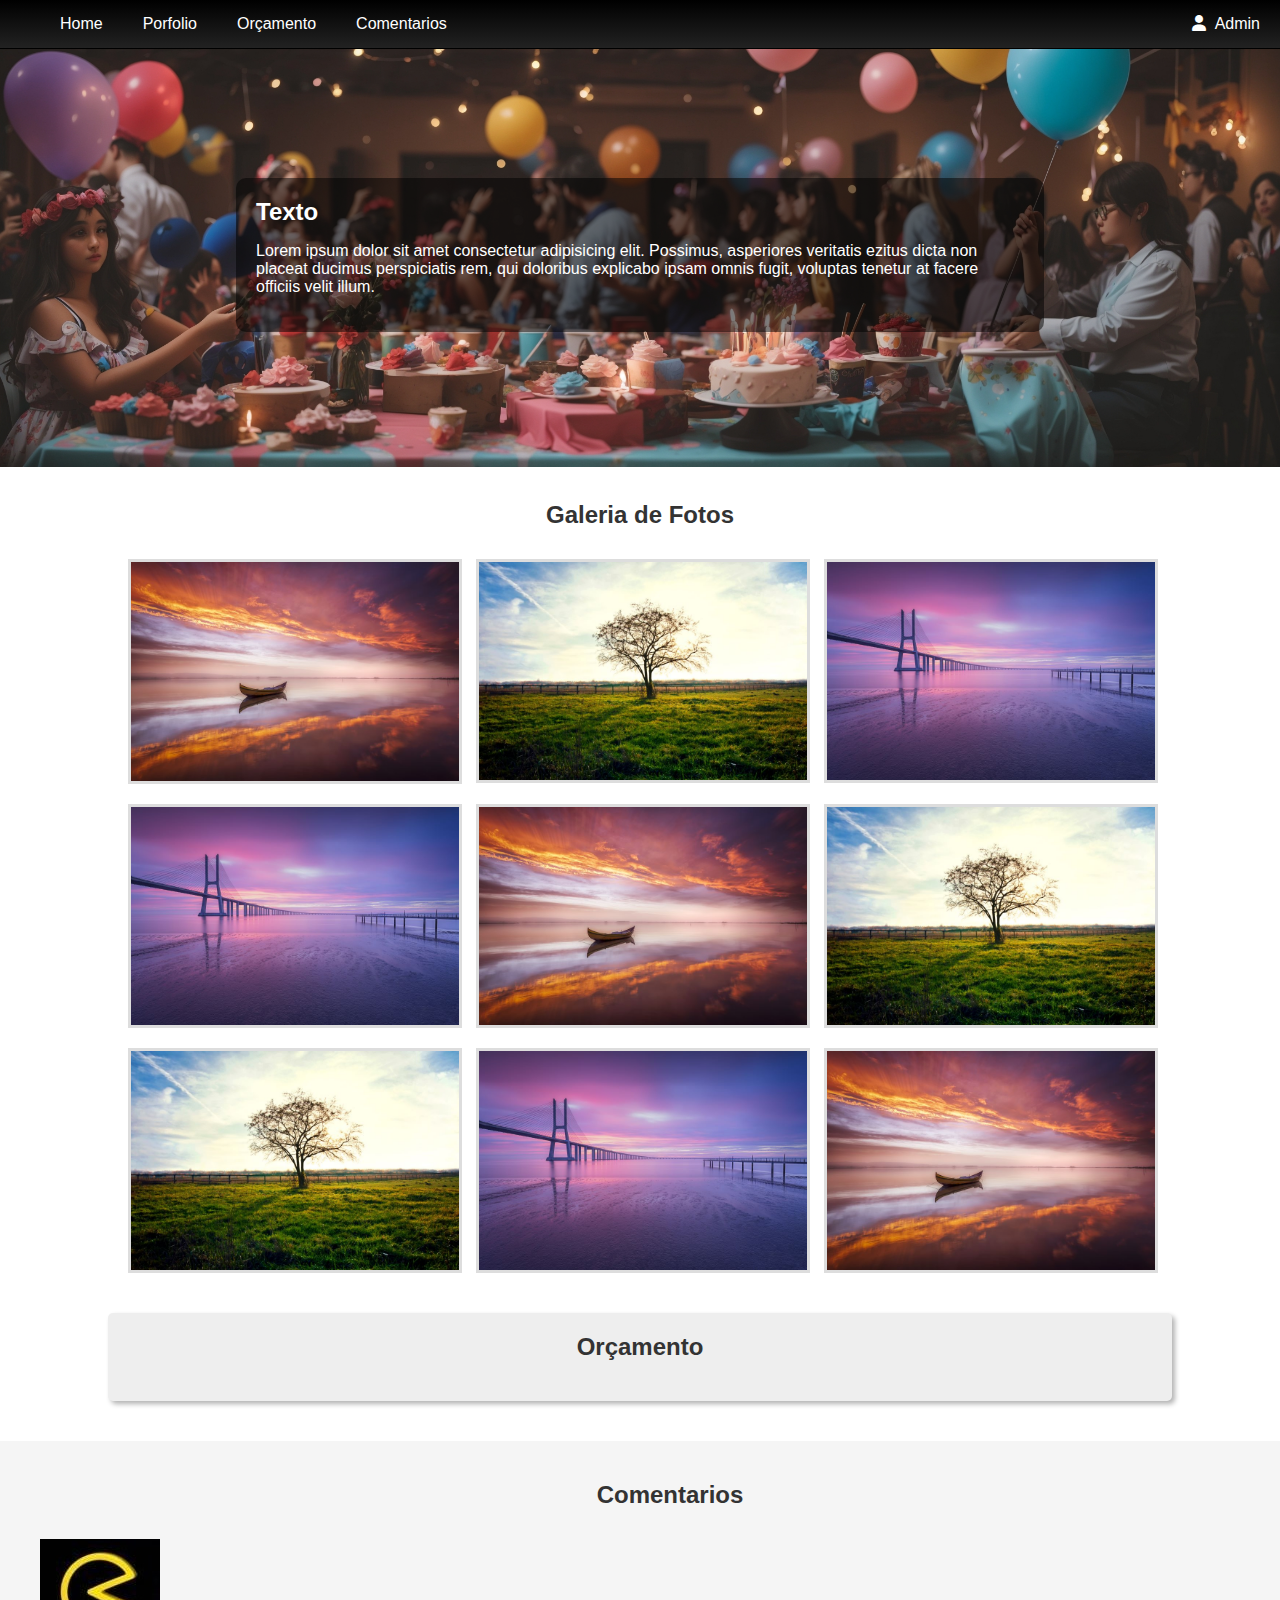
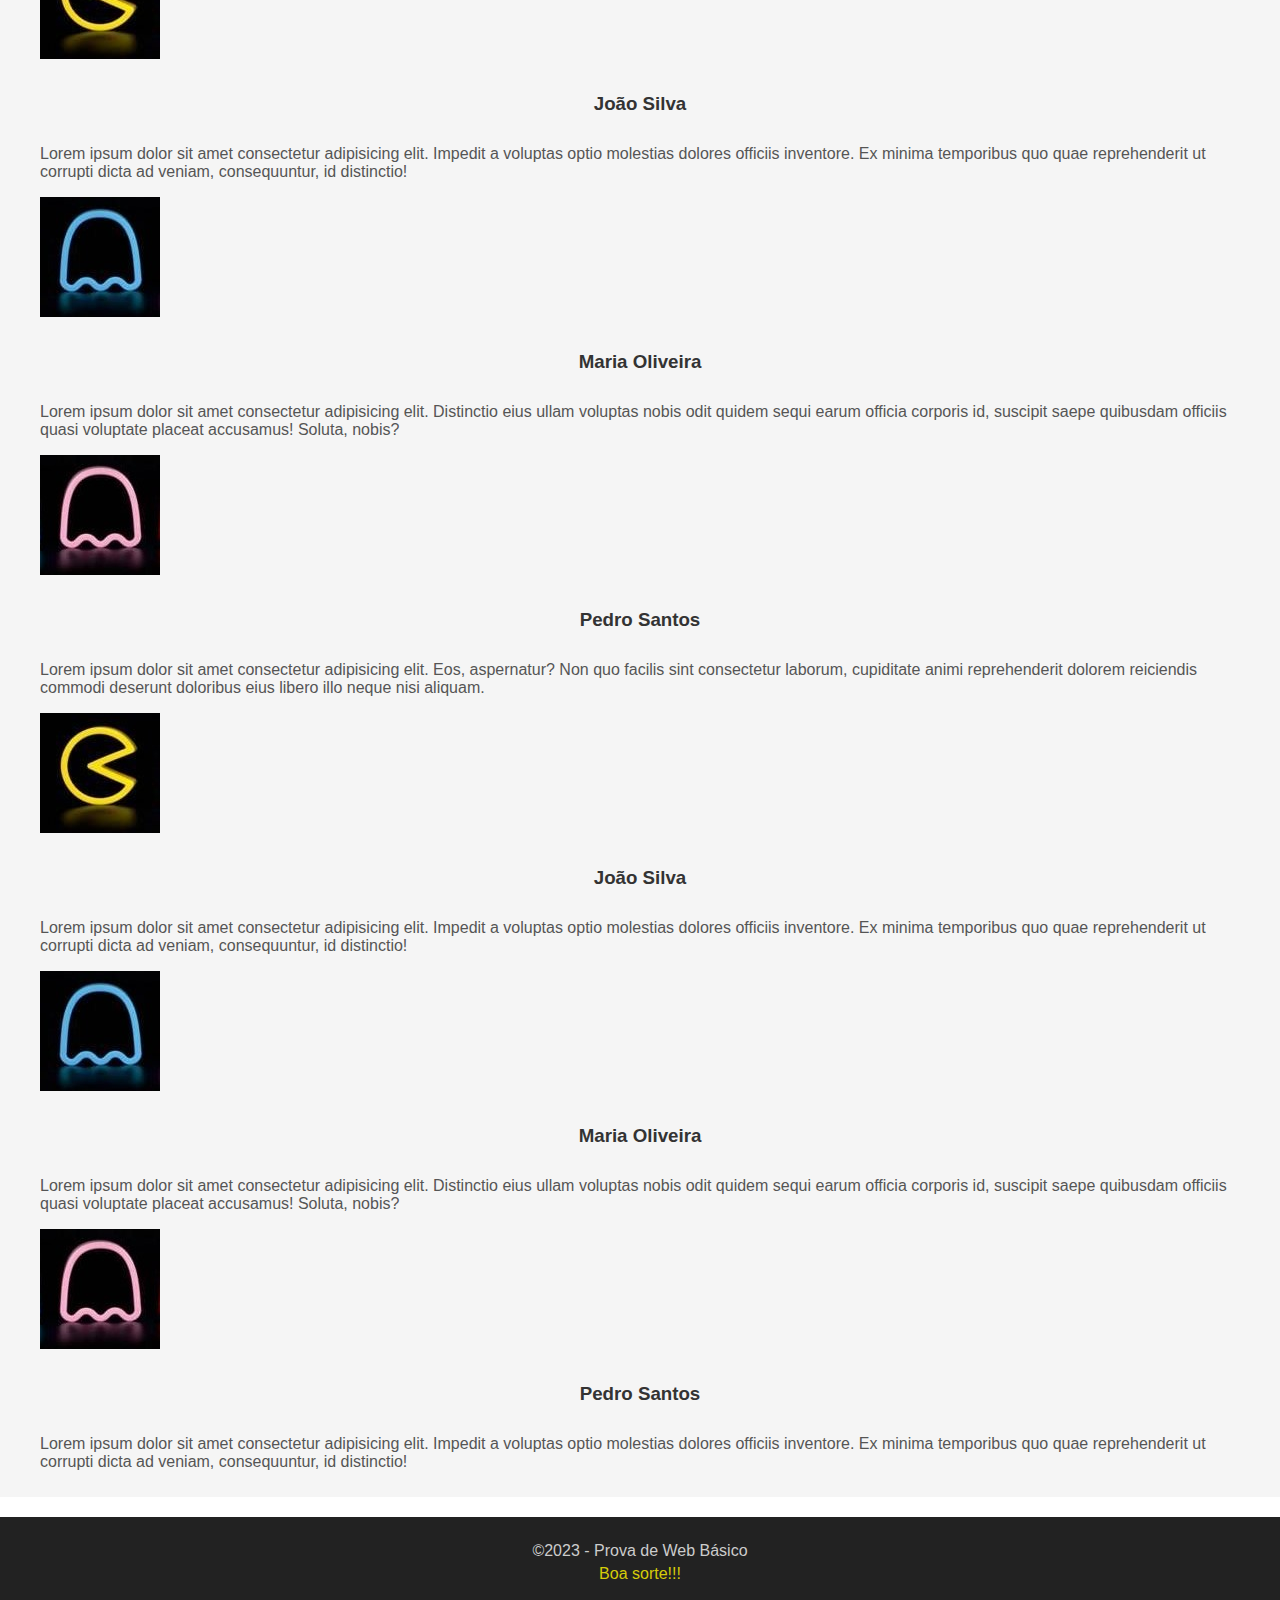
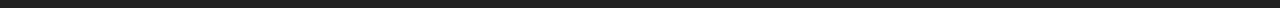
==== index.html @ b3db31af "Commit Inicial" ====
<!DOCTYPE html>
<html lang="pt-br">
<head>
    <meta charset="UTF-8">
    <meta name="viewport" content="width=device-width, initial-scale=1.0">
    <title>Banner</title>
    <link rel="stylesheet" href="https://cdnjs.cloudflare.com/ajax/libs/font-awesome/6.0.0-beta3/css/all.min.css">
    <link rel="stylesheet" href="style.css">
</head>
<body  id="inicio">
    <header>
        <nav>
            <ul>
                <a href="#inicio"><li>Home</li></a>
                <a href="#portfolio"><li>Porfolio</li></a>
                <a href="#orcamento"><li>Orçamento</li></a>
                <a href="#comentarios"><li>Comentarios</li></a>
                <a href="#login" id="btnLogin"><li><i class="fa fa-user"></i> &nbsp;Admin</li></a>
            </ul>
        </nav>
    </header>
<main>
    <section class="slideshow">
        <div class="slides">
            <div class="slide">
                <img src="./img/imagem1.jpg" alt="Imagem 1">
                <div class="texto">
                    <h2>Texto</h2>
                    <P>
                        Lorem ipsum dolor sit amet consectetur adipisicing elit. Possimus, asperiores veritatis ezitus dicta non placeat ducimus perspiciatis rem, qui doloribus explicabo ipsam omnis fugit, voluptas tenetur at facere officiis velit illum.
                    </P>
                </div>
            </div>
            <div class="slide">
                <img src="./img/imagem2.jpg" alt="Imagem 2">
                    <div class="texto">
                        <h2>Texto</h2>
                        <P>
                            Lorem ipsum dolor sit amet consectetur adipisicing elit. Possimus, asperiores veritatis dicta non placeat ducimus perspiciatis rem, qui doloribus explicabo ipsam omnis fugit, voluptas tenetur at facere officiis velit illum.
                        </P>
                    </div>
            </div>
            <div class="slide">
                <img src="./img/imagem3.jpg" alt="Imagem 3">
                    <div class="texto">
                        <h2>Texto</h2>
                        <P>
                            Lorem ipsum dolor sit amet consectetur adipisicing elit. Possimus, asperiores veritatis dicta non placeat ducimus perspiciatis rem, qui doloribus explicabo ipsam omnis fugit, voluptas tenetur at facere officiis velit illum.
                        </P>
                    </div>
            </div>
        </div>
    </section>
    <section id="portfolio">
        <h2>Galeria de Fotos</h2>
        <div class="gallery">
            <img src="./img/img1.jpg" alt="Foto 1">
            <img src="./img/img2.jpg" alt="Foto 2">
            <img src="./img/img3.jpg" alt="Foto 3">
            <img src="./img/img3.jpg" alt="Foto 3">
            <img src="./img/img1.jpg" alt="Foto 1">
            <img src="./img/img2.jpg" alt="Foto 2">
            <img src="./img/img2.jpg" alt="Foto 2">
            <img src="./img/img3.jpg" alt="Foto 3">
            <img src="./img/img1.jpg" alt="Foto 1">
        </div>
    </section>
    <section id="orcamento">
        <h2>Orçamento</h2>
        <form onsubmit="enviarOrcamento()">
            <!-- 
               -                 
               - Avaliação HTML: Form de orçamentos               
               -
             -->
        </form>
    </section>
    <section id="comentarios">
        <h2>Comentarios</h2>
        <div class="comentario">
            <img src="./img/pacman_v1.jpg" alt="Pessoa 1">
            <div class="textoComentario">
                <h3>João Silva</h3>
                <p>Lorem ipsum dolor sit amet consectetur adipisicing elit. Impedit a voluptas optio molestias dolores officiis inventore. Ex minima temporibus quo quae reprehenderit ut corrupti dicta ad veniam, consequuntur, id distinctio!</p>
            </div>
        </div>
        <div class="comentario">
            <img src="./img/pacman_v2.jpg" alt="Pessoa 2">
            <div class="textoComentario">
                <h3>Maria Oliveira</h3>
                <p>Lorem ipsum dolor sit amet consectetur adipisicing elit. Distinctio eius ullam voluptas nobis odit quidem sequi earum officia corporis id, suscipit saepe quibusdam officiis quasi voluptate placeat accusamus! Soluta, nobis?</p>
            </div>
        </div>
        <div class="comentario">
            <img src="./img/pacman_v3.jpg" alt="Pessoa 3">
            <div class="textoComentario">
                <h3>Pedro Santos</h3>
                <p>Lorem ipsum dolor sit amet consectetur adipisicing elit. Eos, aspernatur? Non quo facilis sint consectetur laborum, cupiditate animi reprehenderit dolorem reiciendis commodi deserunt doloribus eius libero illo neque nisi aliquam.</p>
            </div>
        </div>
        <div class="comentario">
            <img src="./img/pacman_v1.jpg" alt="Pessoa 1">
            <div class="textoComentario">
                <h3>João Silva</h3>
                <p>Lorem ipsum dolor sit amet consectetur adipisicing elit. Impedit a voluptas optio molestias dolores officiis inventore. Ex minima temporibus quo quae reprehenderit ut corrupti dicta ad veniam, consequuntur, id distinctio!</p>
            </div>
        </div>
        <div class="comentario">
            <img src="./img/pacman_v2.jpg" alt="Pessoa 2">
            <div class="textoComentario">
                <h3>Maria Oliveira</h3>
                <p>Lorem ipsum dolor sit amet consectetur adipisicing elit. Distinctio eius ullam voluptas nobis odit quidem sequi earum officia corporis id, suscipit saepe quibusdam officiis quasi voluptate placeat accusamus! Soluta, nobis?</p>
            </div>
        </div>
        <div class="comentario">
            <img src="./img/pacman_v3.jpg" alt="Pessoa 3">
            <div class="textoComentario">
                <h3>Pedro Santos</h3>
                <p>Lorem ipsum dolor sit amet consectetur adipisicing elit. Impedit a voluptas optio molestias dolores officiis inventore. Ex minima temporibus quo quae reprehenderit ut corrupti dicta ad veniam, consequuntur, id distinctio!</p>
            </div>
        </div>
    </section>
    <dialog id="login">
        <form>
            <h2 class="flex-p100">Login</h2>
                <label class="flex-p20" for="usuario"> Usuario:</label>
                <input class="flex-p70" type="text" name="usuario" id="usuario">
                <label class="flex-p20" for="senha"> Senha: </label>
                <input class="flex-p70" type="password" name="senha" id="senha">
                <button type="button" id="btnFechar">Sair</button>
                <button type="button" onclick="logar()">Entrar</button>
        </form>
    </dialog>
</main>
<footer>
    <p>&copy;2023 -  Prova de Web Básico</p>
    <p>Boa sorte!!!</p>
</footer>
<script src="./script.js"></script>
</body>
</html>
---- style.css ----
/* Geral */
body {
    margin: 0;
    padding: 0;
    font-family: Arial, sans-serif;
    color: #555;
    padding-top: 40px;
}     

h1, h2, h3, h4, h5, h6{
    color: #333;
    text-align: center;
    margin: 30px;
    padding: 0;
}

form{
    display: flex;
    justify-content: space-around;
    flex-wrap: wrap;
    flex-direction: row;
    align-items: center;
}

input, select, textarea {
    flex-grow: 1;
    flex-basis: 400px;
    padding: 10px;
    border: 1px solid #ccc;
    border-radius: 5px;
    margin: 5px;
}

textarea{
    flex-basis: 100%;
    min-height: 100px;
}

.flex-800{ flex-basis: 800px; }

.flex-300{ flex-basis: 300px; }

.flex-p100{ flex-basis: 100%; }

.flex-p70{ flex-basis: 70%; }

.flex-p20{ flex-basis: 20%; }

button {
    flex-grow: 1;
    background-color: #007bff;
    color: #fff;
    border: none;
    padding: 10px 20px;
    margin: 5px;
    cursor: pointer;
}

button:hover { background-color: #0056b3; }

button[type="reset"]{ background-color: #f5b049; }

button[type="reset"]:hover{ background-color: #ac7727; }
/*Fim Geral*/
/* Início Menu */
nav ul{
    display: flex;
    background-color: #111;
    background-image: linear-gradient(to bottom, #000, #222);
    margin: 0;
    border-bottom: 1px solid #000;
    position: fixed;
    top: 0px;
    left: 0px;
    right: 0px;
    z-index: 9999;
}

ul a li{
    display: inline-block;
    color: #fff;
    padding: 15px 20px;
    transition: padding 0.2s ease-in-out;
}

ul a li:hover{
    background-image: linear-gradient(to top, #000, #222);
}

ul a:last-child{
    margin-left: auto;
}

ul a li.shrink{
    padding: 8px 20px;
}
/* Fim Menu */
/* Início Slideshow */
.slideshow {
    overflow: hidden; /*Oculta o que não estiver sendo visto*/
    width: 100%;
    margin: 0 auto;
}

.slides {
    display: flex;
}

.slide {
    flex-basis: 100%;
    flex-grow: 0;
    flex-shrink: 0;
    position: relative;
    align-items: center;
    justify-content: center;
    animation: slide 15s infinite ease-in-out;
}

@keyframes slide{
      0%{left: 0px} 
     20%{left: 0px}
     30%{left: -100%}
     50%{left: -100%}
     60%{left: -200%}
     90%{left: -200%}
    100%{left: 0px}
}

.slideshow img {
    width: 100%;
}

.texto{
    position: absolute;
    top: 50%;    
    left: 50%;
    transform: translate(-50%, -50%);
    border-radius: 10px;
    width: 60%;
    min-width: 400px;
    background-color: rgba(0, 0, 0, 0.5);
    color: #fff;
    padding: 20px;
}
.texto h2{
    color: #FFF;
    text-align: start;
    margin: 0px;
    margin-bottom: 10px;
}
/* Fim Slideshow */
/* Início Porfolio */
#portfolio {
    max-width: 80%;
    margin: 0px auto;
    background-color: #fff;
}

.gallery {
    display: grid;
    grid-template-columns: repeat(auto-fill, minmax(300px, 1fr));
    gap: 20px;
}

.gallery img {
    width: 100%;
    max-height: 100%;
    object-fit: cover;
    border: 3px solid #ddd;
    transition: transform 0.5s, box-shadow 0.5s, border 0.5s;
}

.gallery img:hover {
    transform: scale(1.2);
    box-shadow: 0px 0px 5px rgba(0, 0, 0, 0.8);
    border: 3px solid #FFF;
}
/*Fim Portfolio */
/* Início Orçamento */
#orcamento {
    max-width: 80%;
    background-color: #eee;
    margin: 40px auto;
    padding: 20px;
    box-shadow: 3px 3px 5px rgba(0, 0, 0, 0.3);
    border-radius: 5px;
}

#orcamento h2{
    margin: 0;
    margin-bottom: 20px;
    padding: 0;
}


/* Fim Orçamento */
/* Início Comentários / Depoimentos */
#comentarios {
    max-width: 100%;
    background-color: #f5f5f5;
    margin: 0px auto;
    margin-bottom: 20px;
    padding: 10px 40px;
    display: ; /* Parte da avaliação de CSS */ 
    flex-wrap: ; /* Parte da avaliação de CSS */ 
    justify-content: ; /* Parte da avaliação de CSS */    
}
#comentarios h2{ width: 100%;}

/** 
 * 
 * Avaliação: CSS seção de comentários
 * 
 **/

/* Fim Comentários / Depoimentos */
/* início Modal*/
dialog{
    width: 40%;
    min-width: 300px;
    padding: 0px 30px 20px 30px;
    border: 0px;
    border-radius: 10px;
    box-shadow: 5px 5px 10px rgba(0, 0, 0, 0.5);
}

#btnFechar{ background-color: #f5b049; }

#btnFechar:hover{ background-color: #ac7727; }

dialog button{ margin-top: 20px;}

dialog::backdrop{
    background-color: rgba(0, 0, 0, 0.6);
    backdrop-filter: blur(10px);
}

dialog label.erro{
    display: inline-block;
    width: calc(100% - 20px);
    padding: 10px;
    border-bottom-left-radius: 10px;
    border-bottom-right-radius: 10px;
    background-color: rgb(255, 190, 190);
    color: rgb(86, 2, 2);
    text-align: center;
}
/* Fim Modal*/
/* Início Footer*/
footer{
    background-color: #222;
    color: #ccc;
    padding: 20px 0px;
    text-align: center;
}

footer p{ margin: 5px; }

footer p:nth-child(2){ color: rgb(214, 204, 9);}
/* Fim Footer */
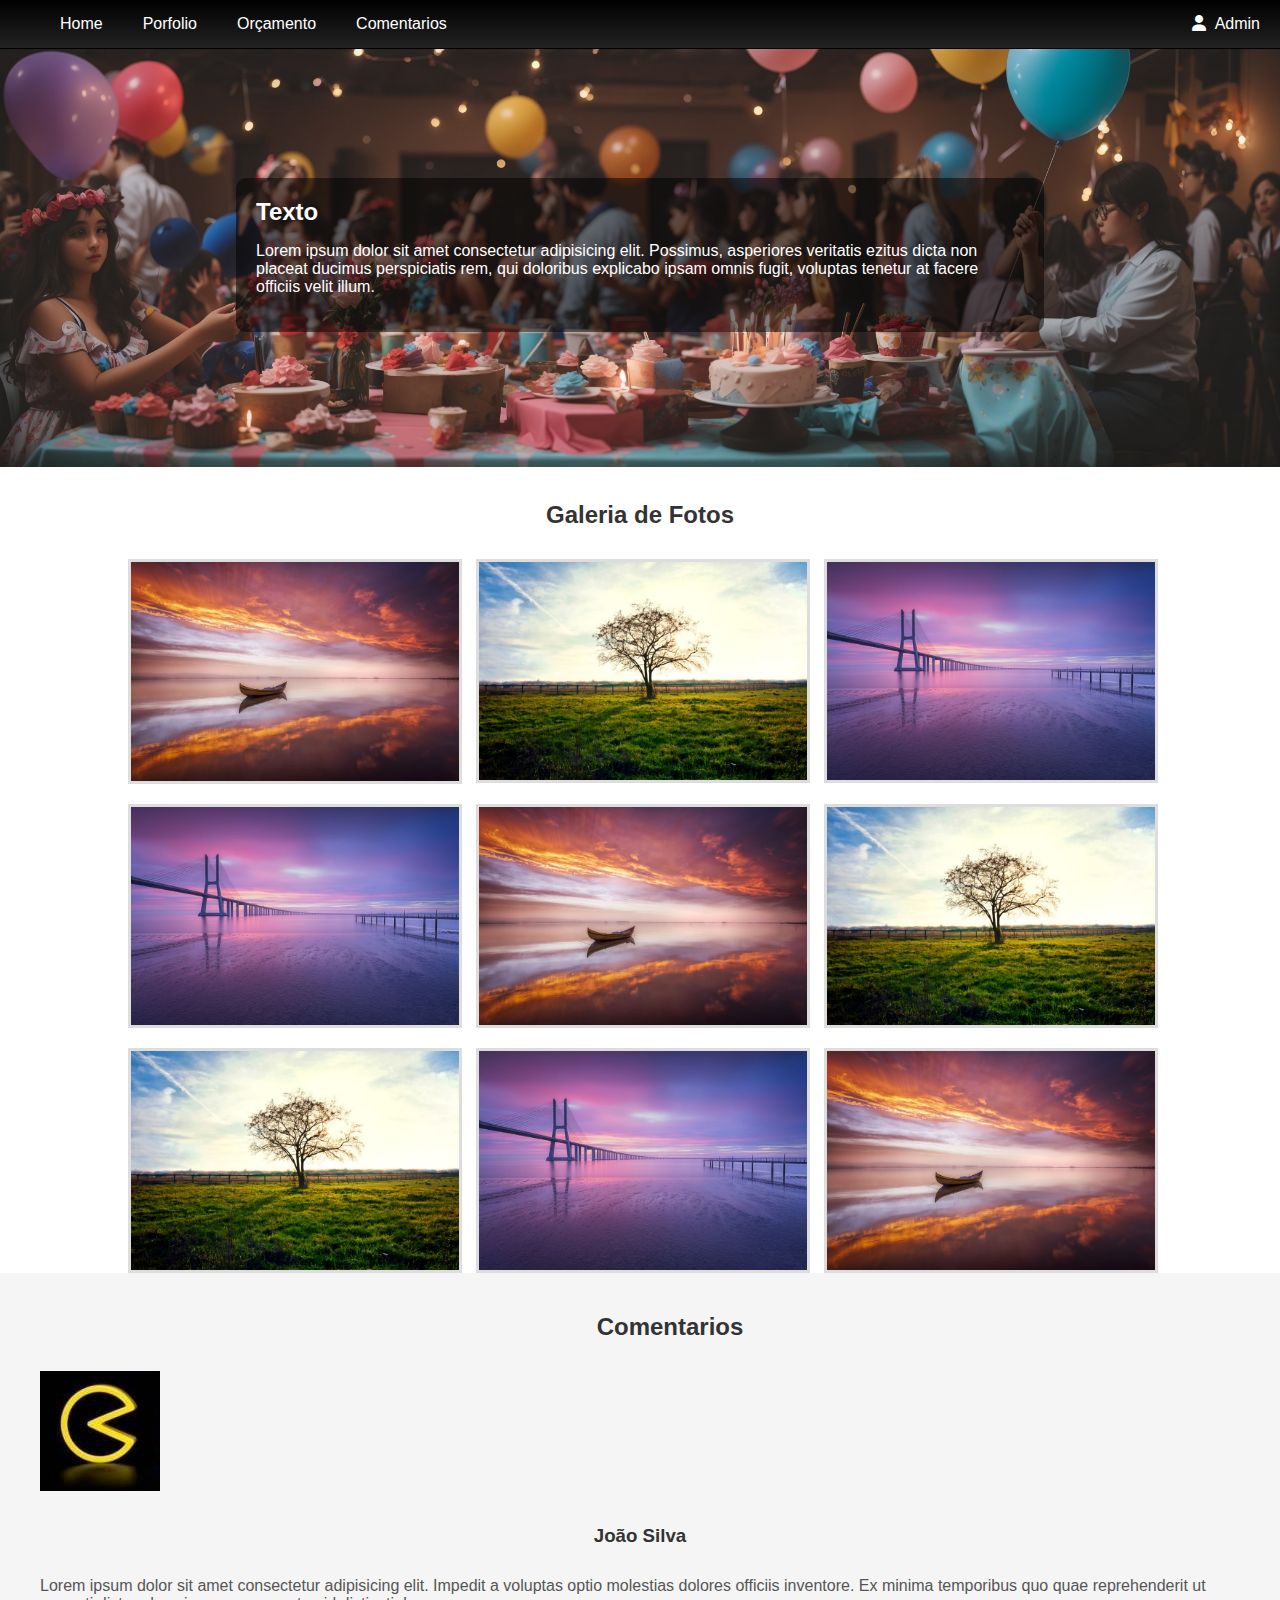
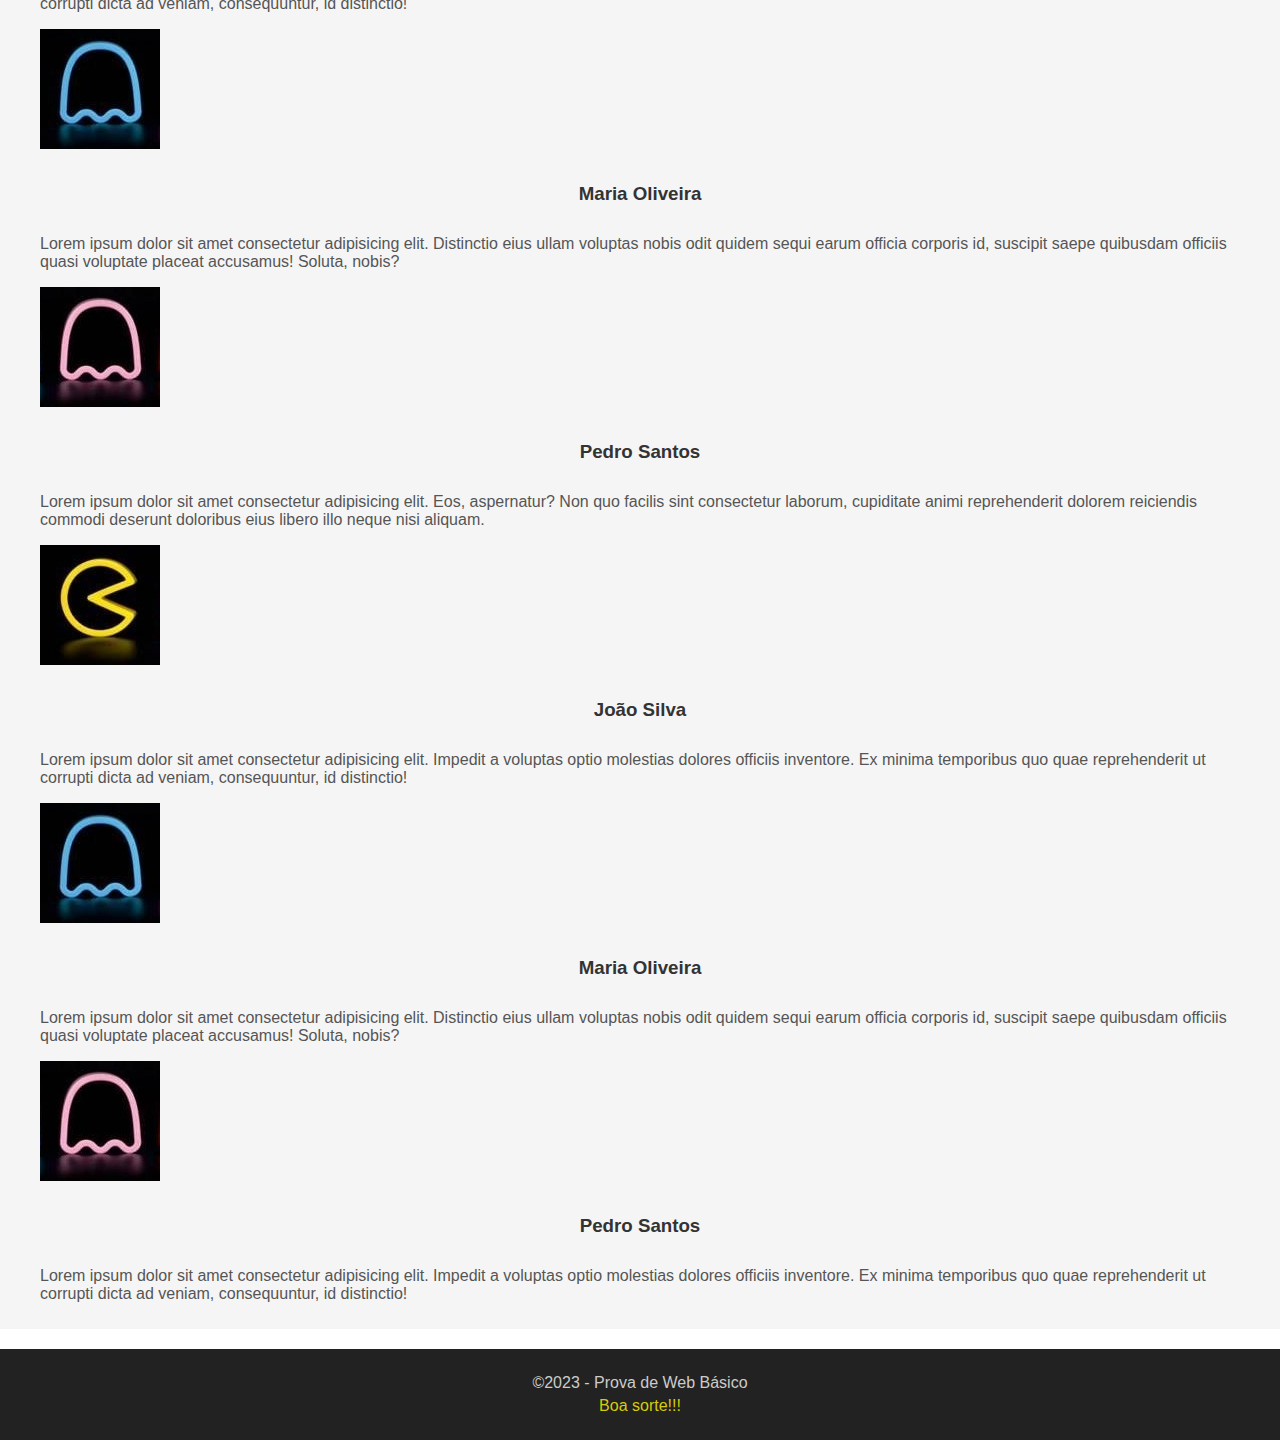
==== commit 5faa4f72: "Update" ====
--- a/index.html
+++ b/index.html
@@ -65,8 +65,7 @@
             <img src="./img/img1.jpg" alt="Foto 1">
         </div>
     </section>
-    <section id="orcamento">
-        <h2>Orçamento</h2>
+    
         <form onsubmit="enviarOrcamento()">
             <!-- 
                -                 
@@ -74,7 +73,7 @@
                -
              -->
         </form>
-    </section>
+    
     <section id="comentarios">
         <h2>Comentarios</h2>
         <div class="comentario">
@@ -138,4 +137,4 @@
 </footer>
 <script src="./script.js"></script>
 </body>
-</html>+</html>
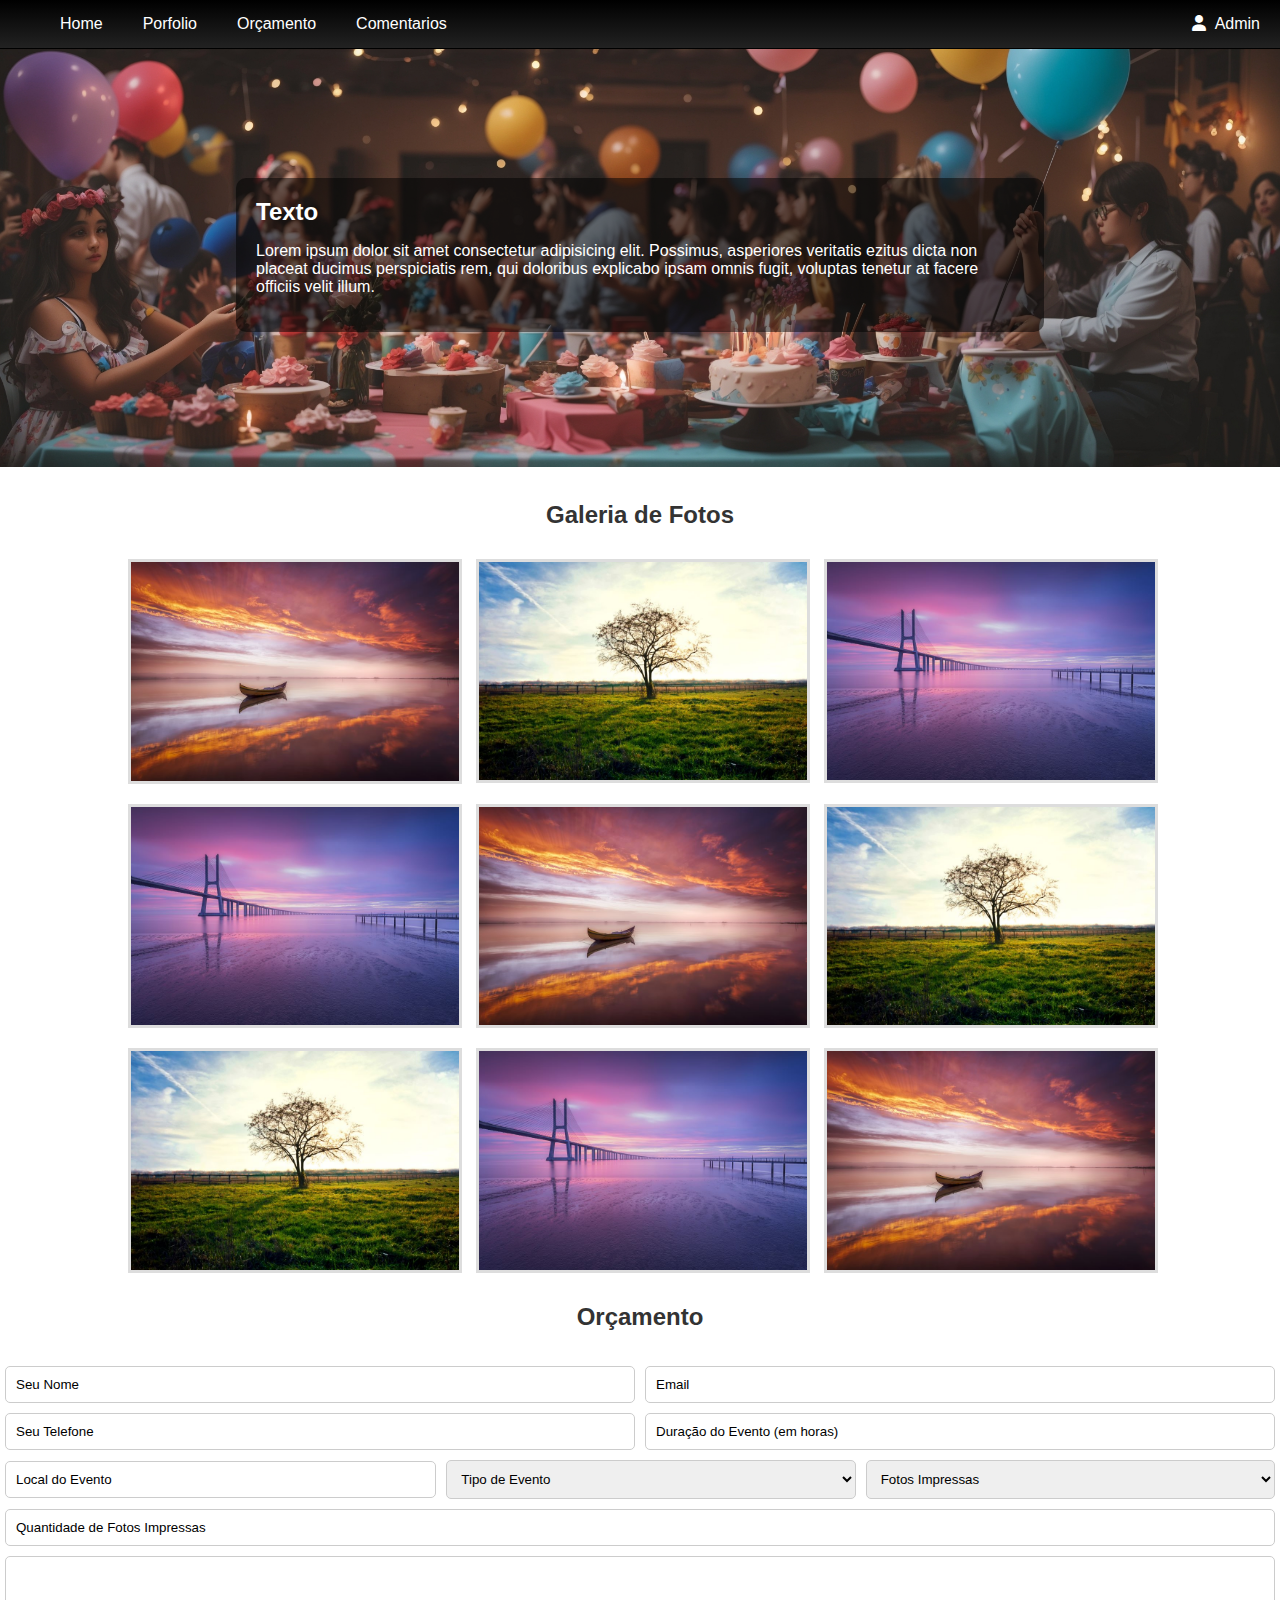
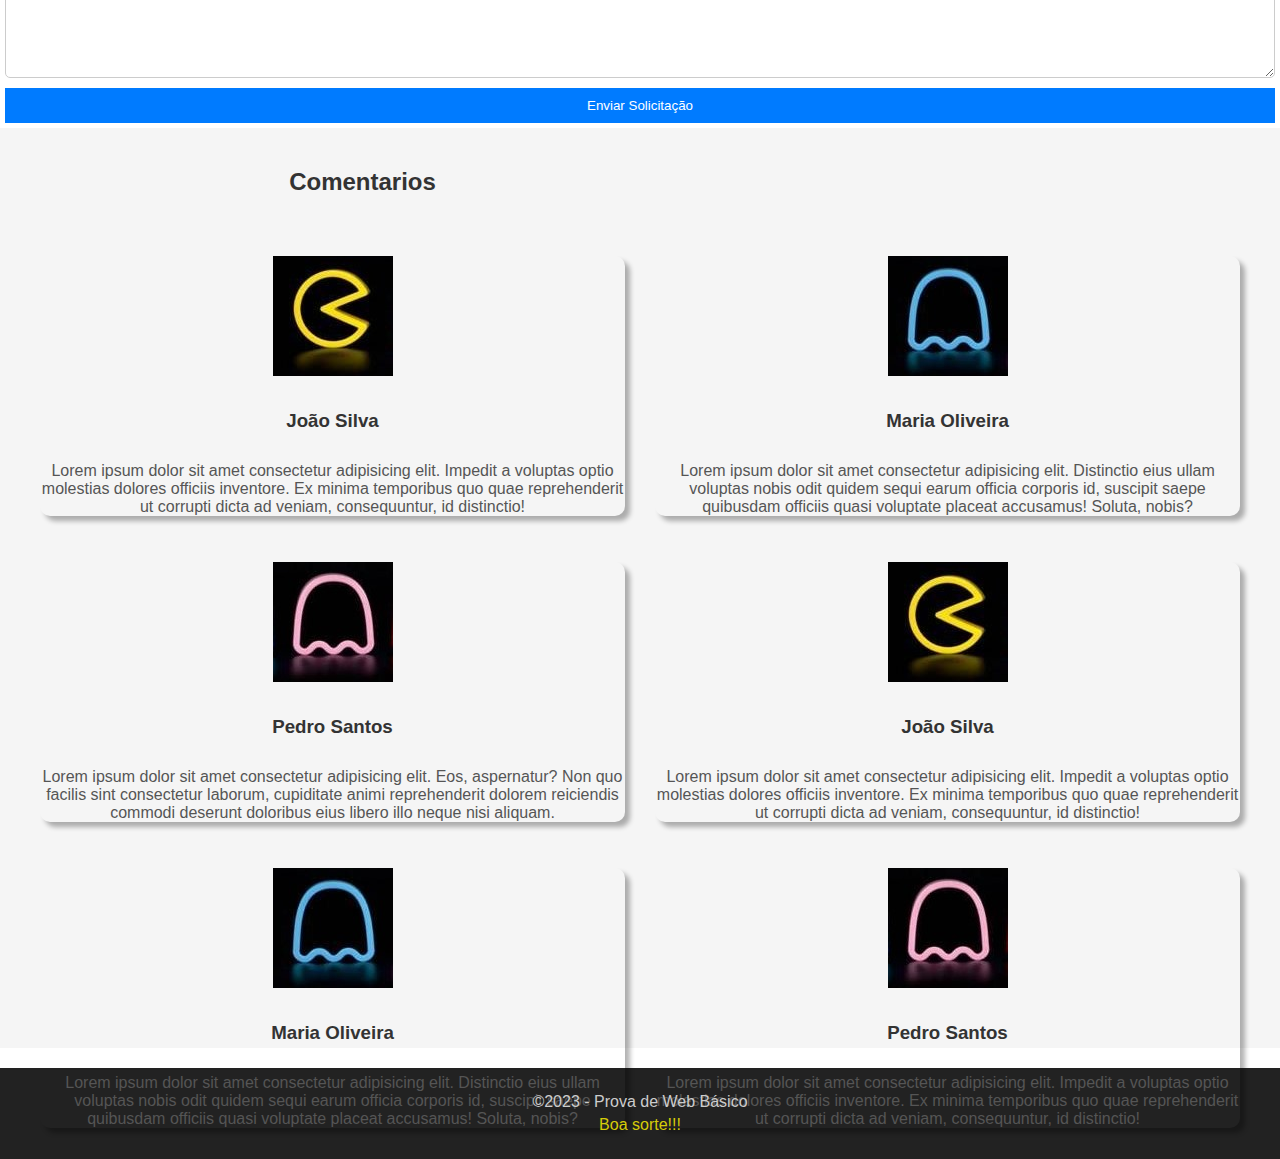
==== commit 5d8bd8f3: "alteração" ====
--- a/index.html
+++ b/index.html
@@ -65,55 +65,69 @@
             <img src="./img/img1.jpg" alt="Foto 1">
         </div>
     </section>
-    
+    <h2>Orçamento</h2>
         <form onsubmit="enviarOrcamento()">
-            <!-- 
-               -                 
-               - Avaliação HTML: Form de orçamentos               
-               -
-             -->
+            <input type="text" name="nome" id="nome" value="Seu Nome"><br>
+            <input type="email" name="email" id="email" value="Email"><br>
+            <input type="tel" name="telefone" id="telefone" value="Seu Telefone">
+            <input type="text" name="duracao" id="duracao" value="Duração do Evento (em horas)">
+            <input type="text" name="local" id="local" value="Local do Evento">
+            <select name="tipo" id="tipo">
+                <option value="Tipo de Evento">Tipo de Evento</option>
+                <option value="Interno">Interno</option>
+                <option value="Externo">Externo</option>
+                <option value="Interno e Externo">Interno e Externo</option>
+            </select>
+            <select id="fotos">
+                <option value="Fotos Impressas">Fotos Impressas</option>
+                <option value="Sim">Sim</option>
+                <option value="Não">Não</option>
+            </select>
+            <input type="text" name="qtd" id="qtd" value="Quantidade de Fotos Impressas">
+            <textarea name="detalhes" id="detalhes" value="Detalhes adicionais"></textarea>
+            <button type="submit" value="salvar">Enviar Solicitação</button>
         </form>
     
     <section id="comentarios">
-        <h2>Comentarios</h2>
-        <div class="comentario">
-            <img src="./img/pacman_v1.jpg" alt="Pessoa 1">
+        <h2>Comentarios</h2><br>
+        <div class="comentarios">
             <div class="textoComentario">
+                <img src="./img/pacman_v1.jpg" alt="Pessoa 1">
                 <h3>João Silva</h3>
                 <p>Lorem ipsum dolor sit amet consectetur adipisicing elit. Impedit a voluptas optio molestias dolores officiis inventore. Ex minima temporibus quo quae reprehenderit ut corrupti dicta ad veniam, consequuntur, id distinctio!</p>
             </div>
         </div>
-        <div class="comentario">
-            <img src="./img/pacman_v2.jpg" alt="Pessoa 2">
+        <div class="comentarios">
             <div class="textoComentario">
+                <img src="./img/pacman_v2.jpg" alt="Pessoa 2">
                 <h3>Maria Oliveira</h3>
                 <p>Lorem ipsum dolor sit amet consectetur adipisicing elit. Distinctio eius ullam voluptas nobis odit quidem sequi earum officia corporis id, suscipit saepe quibusdam officiis quasi voluptate placeat accusamus! Soluta, nobis?</p>
             </div>
         </div>
-        <div class="comentario">
-            <img src="./img/pacman_v3.jpg" alt="Pessoa 3">
+        <div class="comentarios">
             <div class="textoComentario">
+                <img src="./img/pacman_v3.jpg" alt="Pessoa 3">
                 <h3>Pedro Santos</h3>
                 <p>Lorem ipsum dolor sit amet consectetur adipisicing elit. Eos, aspernatur? Non quo facilis sint consectetur laborum, cupiditate animi reprehenderit dolorem reiciendis commodi deserunt doloribus eius libero illo neque nisi aliquam.</p>
             </div>
         </div>
-        <div class="comentario">
-            <img src="./img/pacman_v1.jpg" alt="Pessoa 1">
+        <div class="comentarios">
             <div class="textoComentario">
+                <img src="./img/pacman_v1.jpg" alt="Pessoa 1">
                 <h3>João Silva</h3>
                 <p>Lorem ipsum dolor sit amet consectetur adipisicing elit. Impedit a voluptas optio molestias dolores officiis inventore. Ex minima temporibus quo quae reprehenderit ut corrupti dicta ad veniam, consequuntur, id distinctio!</p>
             </div>
         </div>
-        <div class="comentario">
-            <img src="./img/pacman_v2.jpg" alt="Pessoa 2">
+        <div class="comentarios">
             <div class="textoComentario">
+                <img src="./img/pacman_v2.jpg" alt="Pessoa 2">
                 <h3>Maria Oliveira</h3>
                 <p>Lorem ipsum dolor sit amet consectetur adipisicing elit. Distinctio eius ullam voluptas nobis odit quidem sequi earum officia corporis id, suscipit saepe quibusdam officiis quasi voluptate placeat accusamus! Soluta, nobis?</p>
             </div>
         </div>
-        <div class="comentario">
-            <img src="./img/pacman_v3.jpg" alt="Pessoa 3">
+        <div class="comentarios">
             <div class="textoComentario">
+                <img src="./img/pacman_v3.jpg" alt="Pessoa 3">
                 <h3>Pedro Santos</h3>
                 <p>Lorem ipsum dolor sit amet consectetur adipisicing elit. Impedit a voluptas optio molestias dolores officiis inventore. Ex minima temporibus quo quae reprehenderit ut corrupti dicta ad veniam, consequuntur, id distinctio!</p>
             </div>
--- a/style.css
+++ b/style.css
@@ -201,20 +201,32 @@
     margin: 0px auto;
     margin-bottom: 20px;
     padding: 10px 40px;
-    display: ; /* Parte da avaliação de CSS */ 
-    flex-wrap: ; /* Parte da avaliação de CSS */ 
-    justify-content: ; /* Parte da avaliação de CSS */    
-}
-#comentarios h2{ width: 100%;}
-
-/** 
- * 
- * Avaliação: CSS seção de comentários
- * 
- **/
-
-/* Fim Comentários / Depoimentos */
-/* início Modal*/
+    display: grid; /* Parte da avaliação de CSS */ 
+    grid-template-columns: 1fr 1fr;
+    grid-template-rows: auto auto ;
+    flex-wrap: wrap; /* Parte da avaliação de CSS */ 
+    justify-content: center; /* Parte da avaliação de CSS */   
+    height: 900px;
+    width: 1200px;
+    gap: 30px;
+    text-align: center;
+}
+.comentarios div {
+    border-radius: 10px;
+    box-shadow: 5px 5px 5px rgba( 0, 0, 0, 0.3);
+}
+.comentarios img{
+    height: auto;
+    align-content: center;
+}
+#comentarios h2{ 
+    width: 100%;
+    height: auto;
+}
+.textocomentario{
+    align-items: center;
+}
+
 dialog{
     width: 40%;
     min-width: 300px;
